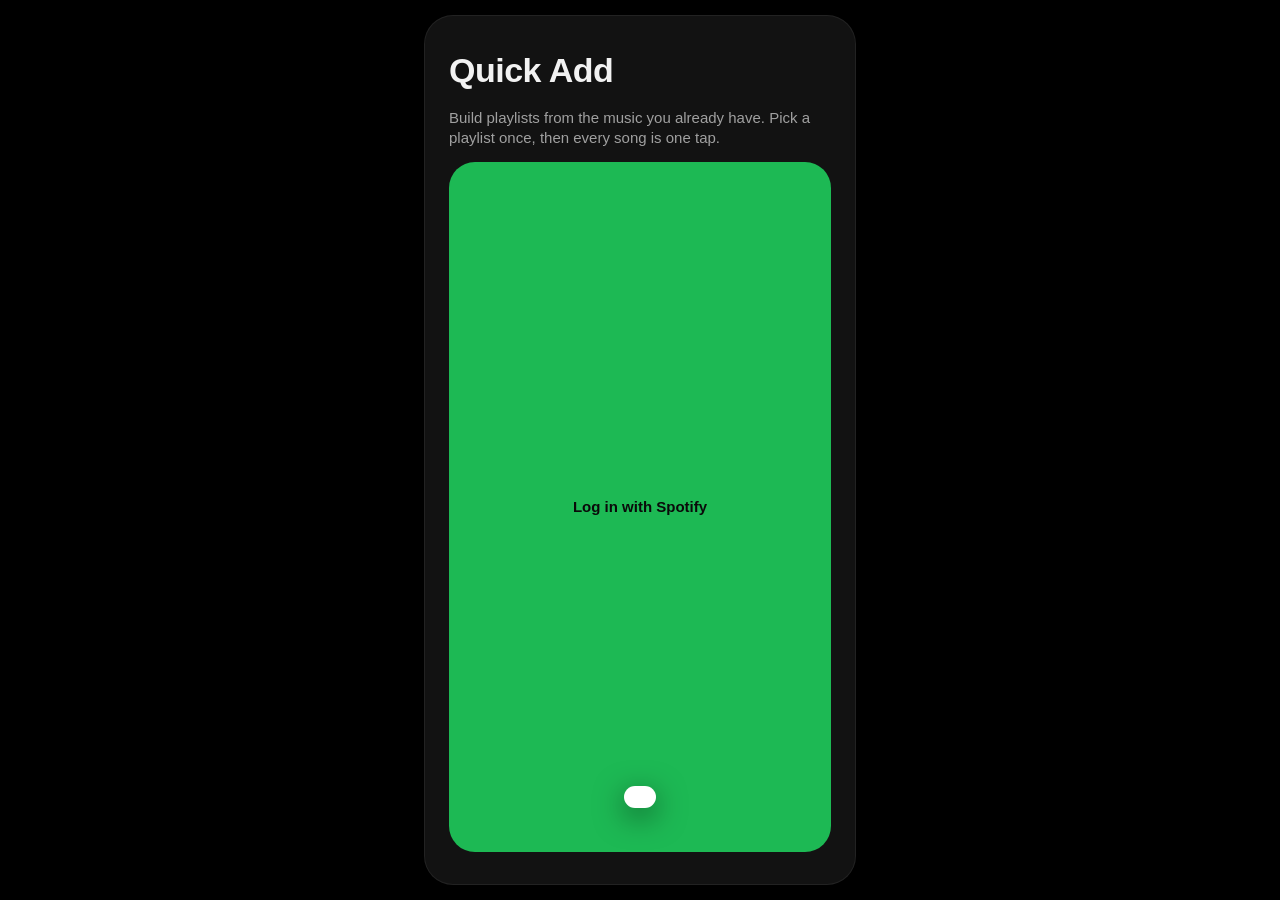
==== app/index.html @ 4ce51c84 "App: PKCE login, library index, Find home, search, playlist and artist screens, review and publish C" ====
<!doctype html>
<html lang="en">
<head>
  <meta charset="utf-8" />
  <meta name="viewport" content="width=device-width, initial-scale=1, viewport-fit=cover" />
  <meta name="theme-color" content="#121212" />
  <title>Quick Add</title>
  <link rel="stylesheet" href="./styles.css" />
</head>
<body>
  <div id="app" class="app"></div>
  <div id="toast" class="toast" hidden></div>
  <script type="module" src="./app.js"></script>
</body>
</html>
---- app/styles.css ----
:root {
  --bg: #121212; --panel: #1f1f1f; --row: #2a2a2a; --line: #2e2e2e;
  --text: #f2f2f2; --muted: #a0a0a0; --green: #1db954; --green-ink: #0a0a0a; --amber: #f2b632; --red: #e5484d;
  --radius: 12px; --safe-b: env(safe-area-inset-bottom, 0px); --safe-t: env(safe-area-inset-top, 0px);
}
* { box-sizing: border-box; -webkit-tap-highlight-color: transparent; }
html, body { margin: 0; background: #000; color: var(--text); font: 15px/1.35 -apple-system, BlinkMacSystemFont, "Inter", "Segoe UI", Roboto, sans-serif; }
body { display: flex; justify-content: center; min-height: 100dvh; }
.app { width: 100%; max-width: 430px; min-height: 100dvh; background: var(--bg); display: flex; flex-direction: column; position: relative; }
@media (min-width: 480px) { .app { min-height: calc(100dvh - 32px); margin: 16px 0; border-radius: 28px; overflow: hidden; box-shadow: 0 0 0 1px #222; } }
button { font: inherit; color: inherit; background: none; border: 0; padding: 0; cursor: pointer; }
input { font: inherit; }
.muted { color: var(--muted); }
.green { color: var(--green); }
.amber { color: var(--amber); }

/* header */
.head { padding: calc(16px + var(--safe-t)) 16px 6px; display: flex; align-items: center; gap: 12px; }
.head h1 { font-size: 22px; margin: 0; flex: 1; font-weight: 700; letter-spacing: -0.2px; }
.head .back { font-size: 15px; font-weight: 600; color: var(--muted); padding: 6px 0; }
.seg { margin: 6px 16px 8px; background: var(--panel); border-radius: 12px; padding: 3px; display: grid; grid-template-columns: 1fr 1fr; gap: 2px; }
.seg button { padding: 9px 10px; border-radius: 9px; font-weight: 600; font-size: 13px; color: var(--muted); white-space: nowrap; overflow: hidden; text-overflow: ellipsis; }
.seg button.on { background: var(--row); color: var(--text); }
.seg button.on.target { color: var(--green); }

/* body */
.body { flex: 1; overflow-y: auto; padding-bottom: 96px; }
.section { display: flex; align-items: center; gap: 12px; padding: 16px 16px 6px; font-size: 12px; font-weight: 600; color: var(--muted); letter-spacing: 0.3px; text-transform: uppercase; }
.section .spacer { flex: 1; }
.section button { color: var(--green); text-transform: none; letter-spacing: 0; font-size: 12px; font-weight: 700; }
.field { margin: 4px 16px; background: var(--panel); border-radius: 10px; display: flex; align-items: center; gap: 8px; padding: 0 12px; }
.field input { flex: 1; background: none; border: 0; color: var(--text); padding: 12px 0; outline: none; font-size: 15px; }
.field input::placeholder { color: var(--muted); }
.field .clear { color: var(--muted); padding: 8px; }
.empty { padding: 24px 16px; color: var(--muted); text-align: center; }

/* rows */
.row { display: flex; align-items: center; gap: 12px; padding: 8px 16px; min-height: 60px; }
.row.selected { background: var(--row); }
.row .art { width: 44px; height: 44px; border-radius: 4px; background: var(--row); flex: none; object-fit: cover; }
.row .art.round { border-radius: 50%; }
.row .meta { flex: 1; min-width: 0; }
.row .title { font-size: 15px; white-space: nowrap; overflow: hidden; text-overflow: ellipsis; }
.row .title.in-target { color: var(--green); }
.row .sub { font-size: 12.5px; color: var(--muted); white-space: nowrap; overflow: hidden; text-overflow: ellipsis; margin-top: 2px; }
.row .trail { font-size: 12px; font-weight: 600; color: var(--muted); flex: none; }
.row .plus { width: 34px; height: 34px; border-radius: 50%; background: #fff; color: #000; font-size: 20px; font-weight: 700; display: grid; place-items: center; flex: none; }
.row .plus.done { background: transparent; color: var(--green); font-size: 18px; }
.row .plus.pending { background: var(--green); color: var(--green-ink); }
.row .check { width: 22px; height: 22px; border-radius: 6px; border: 1.5px solid var(--muted); flex: none; display: grid; place-items: center; font-size: 13px; font-weight: 700; color: var(--green-ink); }
.row .check.on { background: var(--green); border-color: var(--green); }
.row .check.disabled { opacity: 0.35; }
.row .handle { color: var(--muted); font-size: 18px; padding: 8px 6px 8px 0; cursor: grab; touch-action: none; }
.row .x { color: var(--muted); padding: 10px 0 10px 8px; font-size: 16px; }
.row.dragging { opacity: 0.4; }
.row .chev { color: var(--muted); font-weight: 700; }
.row.tappable { cursor: pointer; }

/* cards */
.card { margin: 0 16px; background: var(--panel); border-radius: var(--radius); padding: 12px; display: flex; align-items: center; gap: 12px; }
.card .art { width: 52px; height: 52px; border-radius: 6px; background: var(--row); object-fit: cover; }
.card .meta { flex: 1; min-width: 0; }
.card .title { font-weight: 600; white-space: nowrap; overflow: hidden; text-overflow: ellipsis; }
.card .sub { font-size: 12px; color: var(--muted); margin-top: 2px; }
.pill { padding: 8px 14px; border-radius: 16px; font-weight: 700; font-size: 13px; background: var(--green); color: var(--green-ink); white-space: nowrap; }
.pill.done { background: transparent; color: var(--green); }
.hscroll { display: flex; gap: 10px; padding: 0 16px 4px; overflow-x: auto; scrollbar-width: none; }
.hscroll::-webkit-scrollbar { display: none; }
.artist { flex: none; width: 92px; background: var(--panel); border-radius: 10px; padding: 10px; display: flex; flex-direction: column; align-items: center; gap: 6px; }
.artist .avatar { width: 52px; height: 52px; border-radius: 50%; background: var(--row); display: grid; place-items: center; font-weight: 700; font-size: 18px; color: var(--muted); overflow: hidden; }
.artist .avatar img { width: 100%; height: 100%; object-fit: cover; }
.artist .name { font-size: 12px; font-weight: 600; text-align: center; white-space: nowrap; overflow: hidden; text-overflow: ellipsis; width: 100%; }
.artist .count { font-size: 11px; color: var(--muted); }
.chips { display: flex; gap: 8px; padding: 4px 16px 8px; overflow-x: auto; scrollbar-width: none; }
.chips::-webkit-scrollbar { display: none; }
.chip { flex: none; padding: 6px 12px; border-radius: 16px; background: var(--row); font-size: 12.5px; font-weight: 600; white-space: nowrap; }
.chip.on { background: var(--green); color: var(--green-ink); }
.chip.light.on { background: #fff; color: #000; }
.banner { margin: 4px 16px; padding: 10px 14px; background: var(--panel); border-radius: 10px; display: flex; align-items: center; gap: 12px; font-size: 13px; }
.banner .spacer { flex: 1; }
.banner button { color: var(--green); font-weight: 700; font-size: 12.5px; }

/* target header */
.thead { display: flex; align-items: center; gap: 12px; padding: 8px 16px; }
.thead .art { width: 56px; height: 56px; border-radius: 6px; background: var(--row); object-fit: cover; }
.thead .meta { flex: 1; min-width: 0; }
.thead .title { font-size: 18px; font-weight: 700; }
.thead .sub { font-size: 12px; color: var(--muted); margin-top: 2px; }
.thead .switch { color: var(--green); font-weight: 600; font-size: 13px; }

/* bottom CTA */
.cta { position: absolute; left: 0; right: 0; bottom: 0; padding: 12px 16px calc(16px + var(--safe-b)); display: flex; gap: 10px; background: linear-gradient(transparent, var(--bg) 35%); }
.btn { flex: 1; padding: 15px 20px; border-radius: 26px; font-weight: 700; font-size: 15px; text-align: center; background: #fff; color: #000; }
.btn.green { background: var(--green); color: var(--green-ink); }
.btn.ghost { background: var(--row); color: var(--text); flex: 0 0 auto; }
.btn:disabled { opacity: 0.4; cursor: default; }

/* sheet */
.scrim { position: absolute; inset: 0; background: rgba(0,0,0,0.55); display: flex; align-items: flex-end; z-index: 5; }
.sheet { width: 100%; max-height: 75%; background: var(--panel); border-radius: 20px 20px 0 0; padding: 10px 0 calc(16px + var(--safe-b)); overflow-y: auto; }
.sheet .grab { width: 36px; height: 4px; border-radius: 2px; background: var(--muted); margin: 0 auto 10px; }
.sheet h2 { font-size: 16px; margin: 4px 16px 8px; }

/* toast */
.toast { position: fixed; left: 50%; transform: translateX(-50%); bottom: calc(92px + var(--safe-b)); background: #fff; color: #000; padding: 11px 16px; border-radius: 12px; font-size: 13.5px; display: flex; align-items: center; gap: 16px; z-index: 10; box-shadow: 0 8px 30px rgba(0,0,0,0.5); max-width: 380px; }
.toast button { color: var(--green); font-weight: 700; }
.toast .ink { color: #0a7d36; }

/* login / loading */
.splash { flex: 1; display: flex; flex-direction: column; justify-content: center; padding: 32px 24px; gap: 14px; }
.splash h1 { font-size: 34px; margin: 0; letter-spacing: -0.5px; }
.splash p { color: var(--muted); margin: 0; font-size: 15px; }
.progress { height: 4px; background: var(--row); border-radius: 2px; overflow: hidden; }
.progress > div { height: 100%; background: var(--green); transition: width 0.2s; }
.kbd { font-size: 12px; color: var(--muted); }
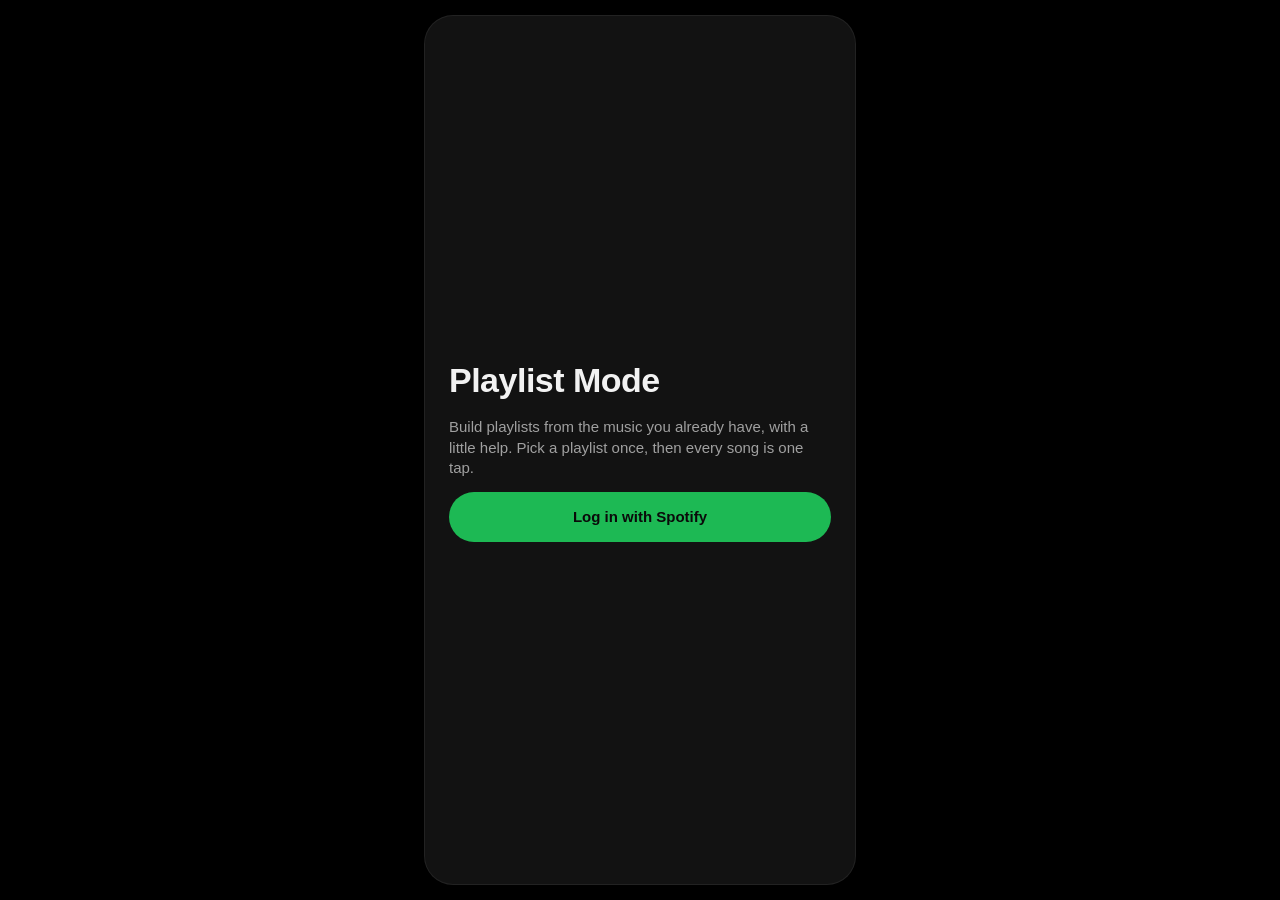
==== commit f4e5743f: "Rename app to Playlist Mode Co-Authored-By: Claude Fable 5.1 <noreply@anthropic.com>" ====
--- a/app/index.html
+++ b/app/index.html
@@ -4,7 +4,7 @@
   <meta charset="utf-8" />
   <meta name="viewport" content="width=device-width, initial-scale=1, viewport-fit=cover" />
   <meta name="theme-color" content="#121212" />
-  <title>Quick Add</title>
+  <title>Playlist Mode</title>
   <link rel="stylesheet" href="./styles.css" />
 </head>
 <body>
--- a/app/styles.css
+++ b/app/styles.css
@@ -104,6 +104,7 @@
 /* toast */
 .toast { position: fixed; left: 50%; transform: translateX(-50%); bottom: calc(92px + var(--safe-b)); background: #fff; color: #000; padding: 11px 16px; border-radius: 12px; font-size: 13.5px; display: flex; align-items: center; gap: 16px; z-index: 10; box-shadow: 0 8px 30px rgba(0,0,0,0.5); max-width: 380px; }
 .toast button { color: var(--green); font-weight: 700; }
+.toast[hidden] { display: none; }
 .toast .ink { color: #0a7d36; }
 
 /* login / loading */
@@ -113,3 +114,15 @@
 .progress { height: 4px; background: var(--row); border-radius: 2px; overflow: hidden; }
 .progress > div { height: 100%; background: var(--green); transition: width 0.2s; }
 .kbd { font-size: 12px; color: var(--muted); }
+
+/* browse tiles */
+.tiles { display: grid; grid-template-columns: repeat(3, 1fr); gap: 10px; padding: 0 16px 8px; }
+.tile { background: var(--panel); border-radius: 12px; padding: 14px 10px; display: flex; flex-direction: column; align-items: flex-start; gap: 4px; text-align: left; }
+.tile-icon { font-size: 18px; color: var(--green); }
+.tile-name { font-size: 13px; font-weight: 600; margin-top: 4px; }
+.tile-sub { font-size: 12px; color: var(--muted); }
+.splash .btn { width: 100%; flex: none; }
+.splash .eyebrow { color: var(--green); font-size: 13px; font-weight: 700; letter-spacing: 0.4px; text-transform: uppercase; }
+.start-actions { display: flex; flex-direction: column; gap: 10px; margin-top: 8px; }
+.start .kbd { margin-top: 12px; }
+.head .kbd { padding: 6px 4px; font-size: 16px; }
